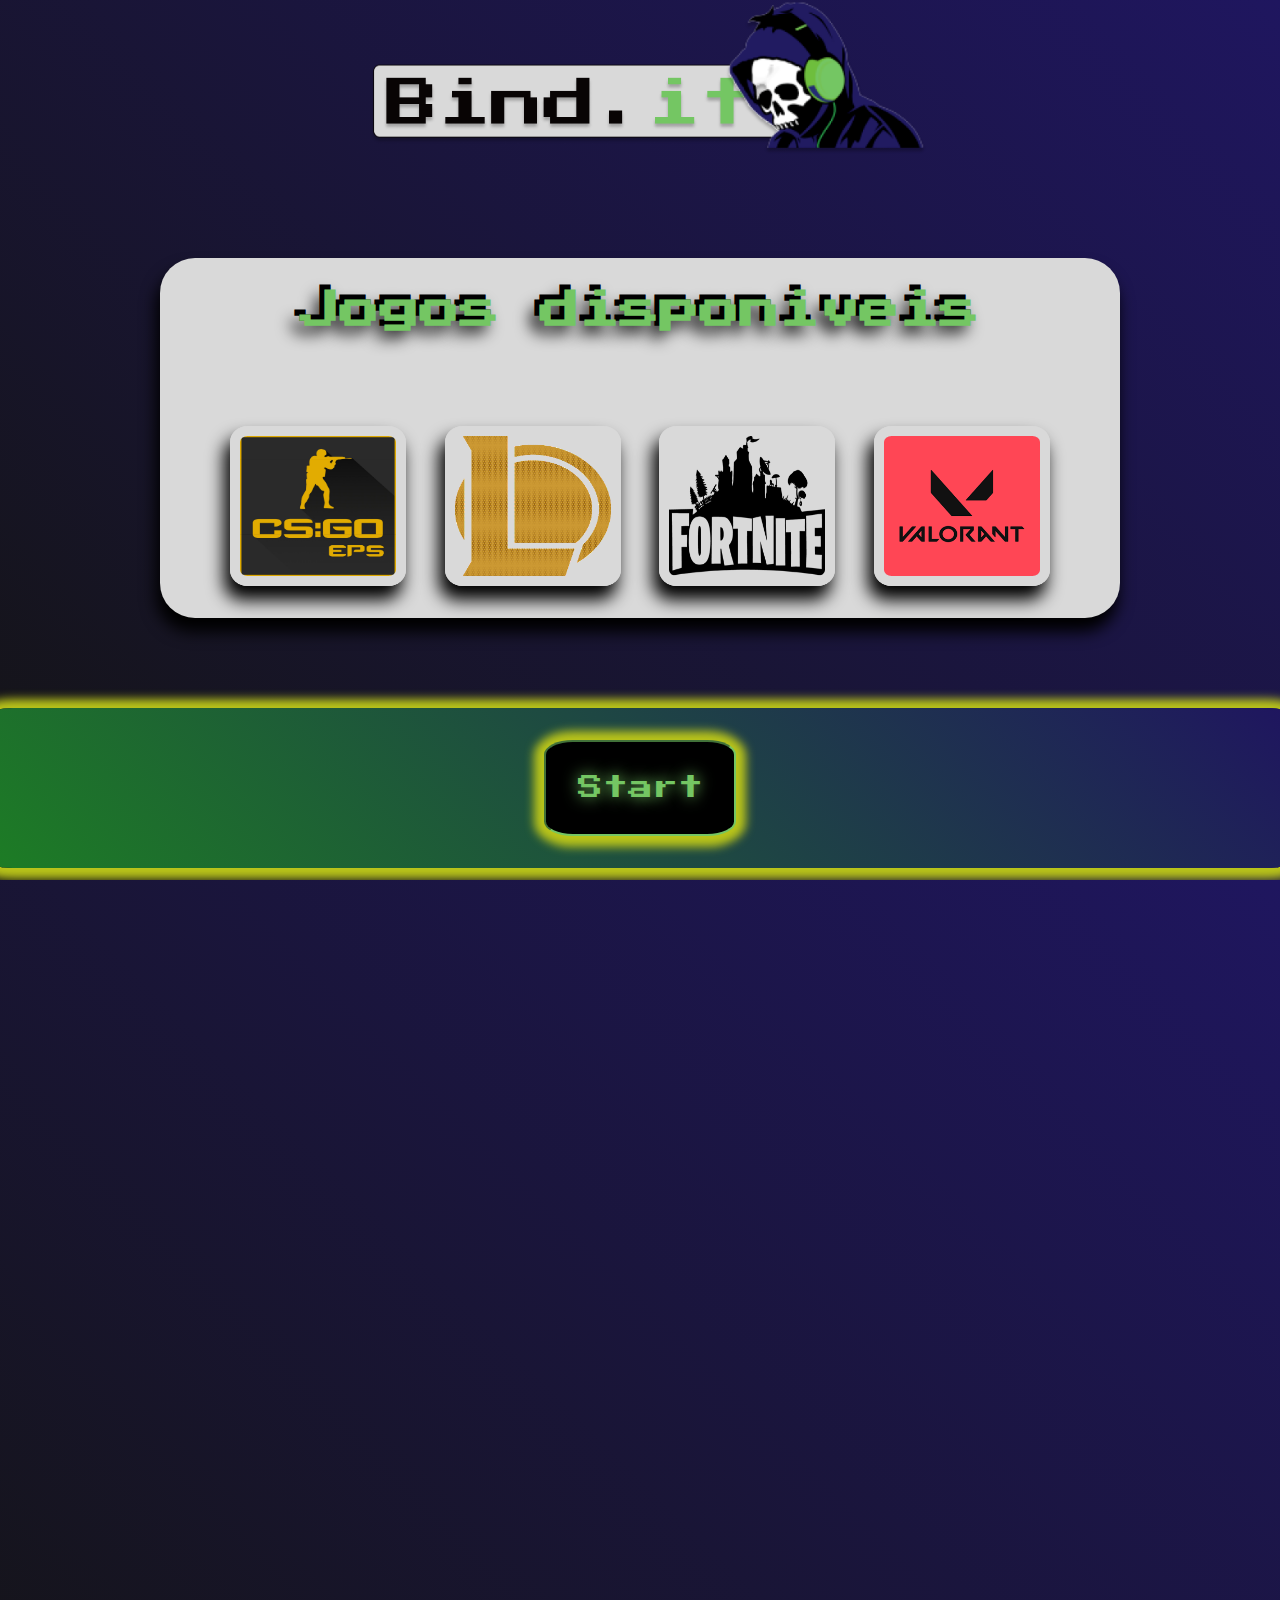
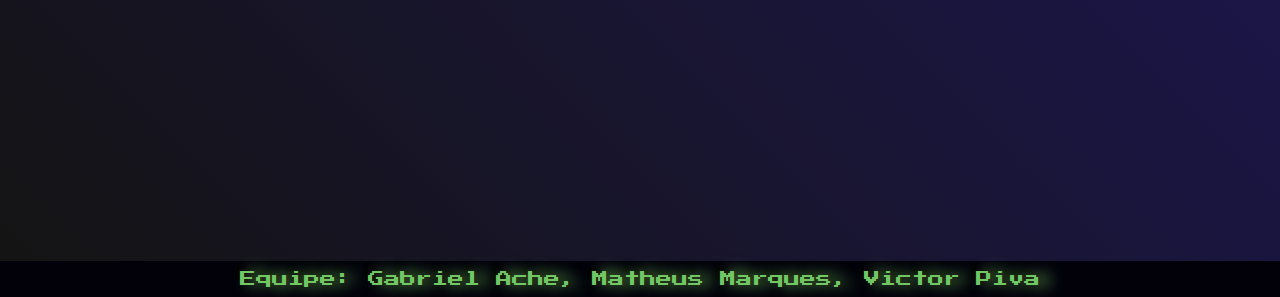
==== index.html @ f16d34d5 "timeline do projeto + botão voltar" ====
<!DOCTYPE html>
<html lang="pt-br">

<head>
    <meta charset="UTF-8">
    <meta http-equiv="X-UA-Compatible" content="IE=edge">
    <meta name="viewport" content="width=device-width, initial-scale=1.0">
    <link rel="stylesheet" href="./css/style1.css">
    <title>Bind.it</title>
</head>

<body>
    <div class="container"> <!-- o container é a estrutura para colocar o conteúdo desejado dentro dela -->
        <div class="cabecalho">
            <img src="./images/logo.png" alt="logo">
        </div>
    </div>

    <div class="info"> <!-- box de jogos disponiveis -->
        <h1> Jogos disponiveis </h1>

        <div class="container_2"> <!-- box de jogos -->
            <img src="./images/CSlogo.jpeg" alt="cs">
            <img src="./images/leagueLogo.png" alt="lol">
            <img src="./images/fortniteLogo.png" alt="fortnite">
            <img src="./images/valorantLogo.png" alt="valorant">
        </div>
    </div>

    <div class="button"> <!-- box do botão Start -->
        <button>
            <a href="./home.html" target="_blank">
                Start
            </a>
        </button>
    </div>  

    <div class= "container_3"> <!-- box do vídeo -->
        <video autoplay muted loop>
            <source src="noob.mp4" type="video/mp4">
    </div>

    <footer> <!-- box do Roda pé -->
        <li>Equipe: Gabriel Ache, Matheus Marques, Victor Piva</li>
    </footer>
    
</body>

</html>
---- css/style1.css ----
@import url('https://fonts.googleapis.com/css2?family=Manrope:wght@500;700&family=Press+Start+2P&display=swap');



*{
    padding: 0;
    margin: 0;
    box-sizing: border-box;
    text-align: center;
    font-family: 'Press Start 2P', cursive;
}

body{
    width: 100vw;
    height: 100vh;
    background-image: linear-gradient( 45deg, rgb(20, 20, 20), #1f165f);
    background-repeat: no-repeat;
    align-items: center;
}

div.cabecalho{
    display: flex;
    justify-content: center;
}

.cabecalho img{
    width: 35rem;
    margin-left: 20px;
    margin-bottom: 3rem;
}

div.info{
    font-family: 'Press Start 2P', cursive;
    margin-top: 3rem;
    font-size: 20px;
    text-align: center;
    margin-left: 10rem;
    margin-right: 10rem;
    padding: 2rem;
    border-radius: 35px;
    background-color:#D9D9D9;
    box-shadow: black -3px 13px 16px 1px;
}

.info h1{
    display: flex;
    justify-content: center;
    text-align: center;
    color: #74C663;
    text-shadow: -8px 7px 16px black, -5px -5px black;
    width: 100%;
    align-items: center;
}

.container_2{
    display: flex;
    justify-content: space-evenly;
}

.container_2 img{
    width: 11rem;
    height: 10rem;
    padding: 10px;
    margin-top: 6rem;
    background-image: url(../images/fundoCinza.png);
    border-radius: 10%;
    box-shadow: black -5px 13px 17px 1px;
    align-items: center;
}

div.button{
    width: 100%;
    height: 10rem;
    align-items: center;
    display: flex;
    justify-content: center;
    text-align: center;
    margin-top: 7%;
    margin-bottom: 1%;
    background-image: linear-gradient( 45deg, rgb(29, 124, 37), #1f165f);
    border-radius: 1%;
    box-shadow: rgb(186, 197, 26) 0px 1px 10px 10px;

}

.button button{
    font-family: 'Press Start 2P', cursive;
    width: 12rem;
    height: 6rem;
    border-radius: 15%;
    background-color:black;
    color:#74C663;
    border-style: inset;
    border-color: #74C663;
    text-shadow: #74C663 0px 0px 15px;
    font-size: 25px;
    cursor: pointer;
    transition: transform 200ms ease-in-out;
    box-shadow: rgb(186, 197, 26) 0px 1px 10px 10px;
}

.button a{
    text-decoration: none;
    color: #74C663;
}

button:hover{
    transform: scale(1.05);
}

div.container_3{ 
    padding: 7%;
    background-image: url(../images/background.png);
    width: 100vw;
    height: 109%;
    background-image: linear-gradient( 45deg, rgb(20, 20, 20), #1f165f);
    align-items: center;
    margin: 3%,-3%;
    
}

::-webkit-scrollbar{
    width: 10px;
    background-color: #77ee07;
}

::-webkit-scrollbar-thumb{
    background-color: #1f165f;
}

footer{
    width: 100%;
    padding: 10px;
    color: #74C663;
    text-shadow: 10px 0px 15px #74C663, -5px -5px black;
    background-color: #02010a;
}
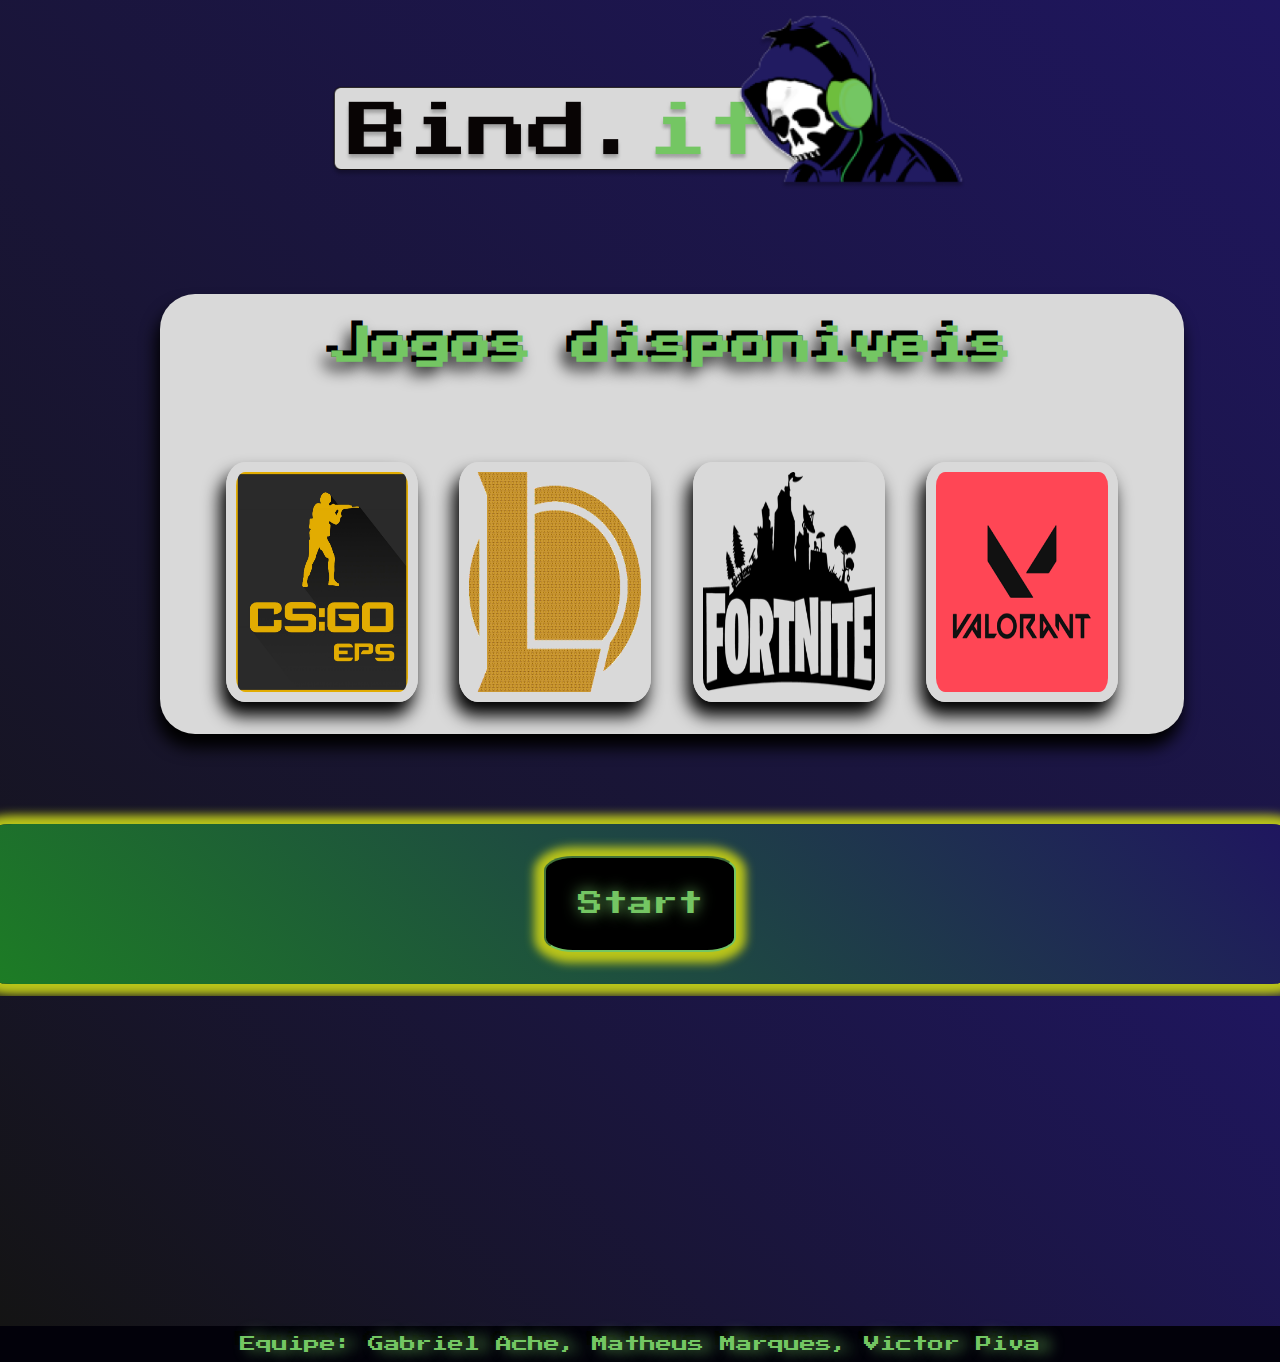
==== commit fa87881f: "Tela responsiva" ====
--- a/index.html
+++ b/index.html
@@ -5,7 +5,7 @@
     <meta charset="UTF-8">
     <meta http-equiv="X-UA-Compatible" content="IE=edge">
     <meta name="viewport" content="width=device-width, initial-scale=1.0">
-    <link rel="stylesheet" href="./css/style1.css">
+    <link rel="stylesheet" href="./css/style_index.css">
     <title>Bind.it</title>
 </head>
 
@@ -25,6 +25,7 @@
             <img src="./images/fortniteLogo.png" alt="fortnite">
             <img src="./images/valorantLogo.png" alt="valorant">
         </div>
+
     </div>
 
     <div class="button"> <!-- box do botão Start -->
@@ -36,8 +37,10 @@
     </div>  
 
     <div class= "container_3"> <!-- box do vídeo -->
-        <video autoplay muted loop>
-            <source src="noob.mp4" type="video/mp4">
+        <div class="video">
+            <video autoplay muted loop>
+                <source src="noob.mp4" type="video/mp4">
+        </div>
     </div>
 
     <footer> <!-- box do Roda pé -->
--- a/css/style_index.css
+++ b/css/style_index.css
@@ -0,0 +1,161 @@
+@import url('https://fonts.googleapis.com/css2?family=Manrope:wght@500;700&family=Press+Start+2P&display=swap');
+
+
+
+*{
+    padding: 0;
+    margin: 0;
+    box-sizing: border-box;
+    text-align: center;
+    font-family: 'Press Start 2P', cursive;
+    width: 100%;
+    max-width: 1980px;
+}
+
+body{
+    width: 100%;
+    max-width: 1980px;
+    height: 100%;
+    background-image: linear-gradient( 45deg, rgb(20, 20, 20), #1f165f);
+    background-repeat: no-repeat;
+    align-items: center;
+}
+
+div.cabecalho{
+    display: flex;
+    justify-content: center;
+}
+
+.cabecalho img{
+    width: 50%; 
+    max-width: 1980px;
+    margin-left: 20px;
+    margin-bottom: 3rem;
+    margin-top: 1%
+}
+
+div.info{ /* bloco branco */
+    font-family: 'Press Start 2P', cursive;
+    margin-top: 3rem;
+    font-size: 20px;
+    text-align: center;
+    margin-left: 10rem;
+    margin-right: 10rem;
+    padding: 2rem;
+    border-radius: 35px;
+    background-color:#D9D9D9;
+    box-shadow: black -3px 13px 16px 1px;
+    width: 80%; 
+    max-width: 1980px;
+    
+}
+
+.info h1{
+    display: flex;
+    justify-content: center;
+    text-align: center;
+    color: #74C663;
+    text-shadow: -8px 7px 16px black, -5px -5px black;
+    width: 100%;
+    max-width: 1980px;
+    align-items: center;
+    transform: scale(1.0);
+}
+
+.container_2{
+    display: flex;
+    justify-content: space-evenly;
+    grid-gap: 5px 8px; /* espaço entre um elemento interno e outro */
+}
+
+.container_2 img{
+    width: 20%;
+    max-width: 1980px;
+    height: 15rem;
+    padding: 10px;
+    margin-top: 6rem;
+    background-image: url(../images/fundoCinza.png);
+    border-radius: 10%;
+    box-shadow: black -5px 13px 17px 1px;
+    align-items: center;
+}
+
+
+div.button{
+    width: 100%;
+    max-width: 1980px;
+    height: 10rem;
+    align-items: center;
+    display: flex;
+    justify-content: center;
+    text-align: center;
+    margin-top: 7%;
+    margin-bottom: 1%;
+    background-image: linear-gradient( 45deg, rgb(29, 124, 37), #1f165f);
+    border-radius: 1%;
+    box-shadow: rgb(186, 197, 26) 0px 1px 10px 10px;
+
+}
+
+.button button{
+    font-family: 'Press Start 2P', cursive;
+    width: 12rem;
+    height: 6rem;
+    border-radius: 15%;
+    background-color:black;
+    color:#74C663;
+    border-style: inset;
+    border-color: #74C663;
+    text-shadow: #74C663 0px 0px 15px;
+    font-size: 25px;
+    cursor: pointer;
+    transition: transform 200ms ease-in-out;
+    box-shadow: rgb(186, 197, 26) 0px 1px 10px 10px;
+}
+
+.button a{
+    text-decoration: none;
+    color: #74C663;
+}
+
+button:hover{
+    transform: scale(1.05); /* espaço do botão na tela */
+
+}
+
+div.container_3{ 
+    padding: 7%;
+    background-image: url(../images/background.png);
+    width: 100%;
+    max-width: 1980px;
+    height: 100%;
+    background-image: linear-gradient( 45deg, rgb(20, 20, 20), #1f165f);
+    align-items: center;
+    margin: 3%,-3%;
+    display: flex;
+    justify-content: space-evenly;
+    
+}
+
+.video{ 
+    transform: scale(0.); /* espaço do video na tela*/
+
+}
+
+::-webkit-scrollbar{
+    width: 10px;
+    background-color: #77ee07;
+}
+
+::-webkit-scrollbar-thumb{
+    background-color: #1f165f;
+}
+
+footer{
+    width: 100%;
+    max-width: 1980px;
+    padding: 10px;
+    color: #74C663;
+    text-shadow: 10px 0px 15px #74C663, -5px -5px black;
+    background-color: #02010a;
+}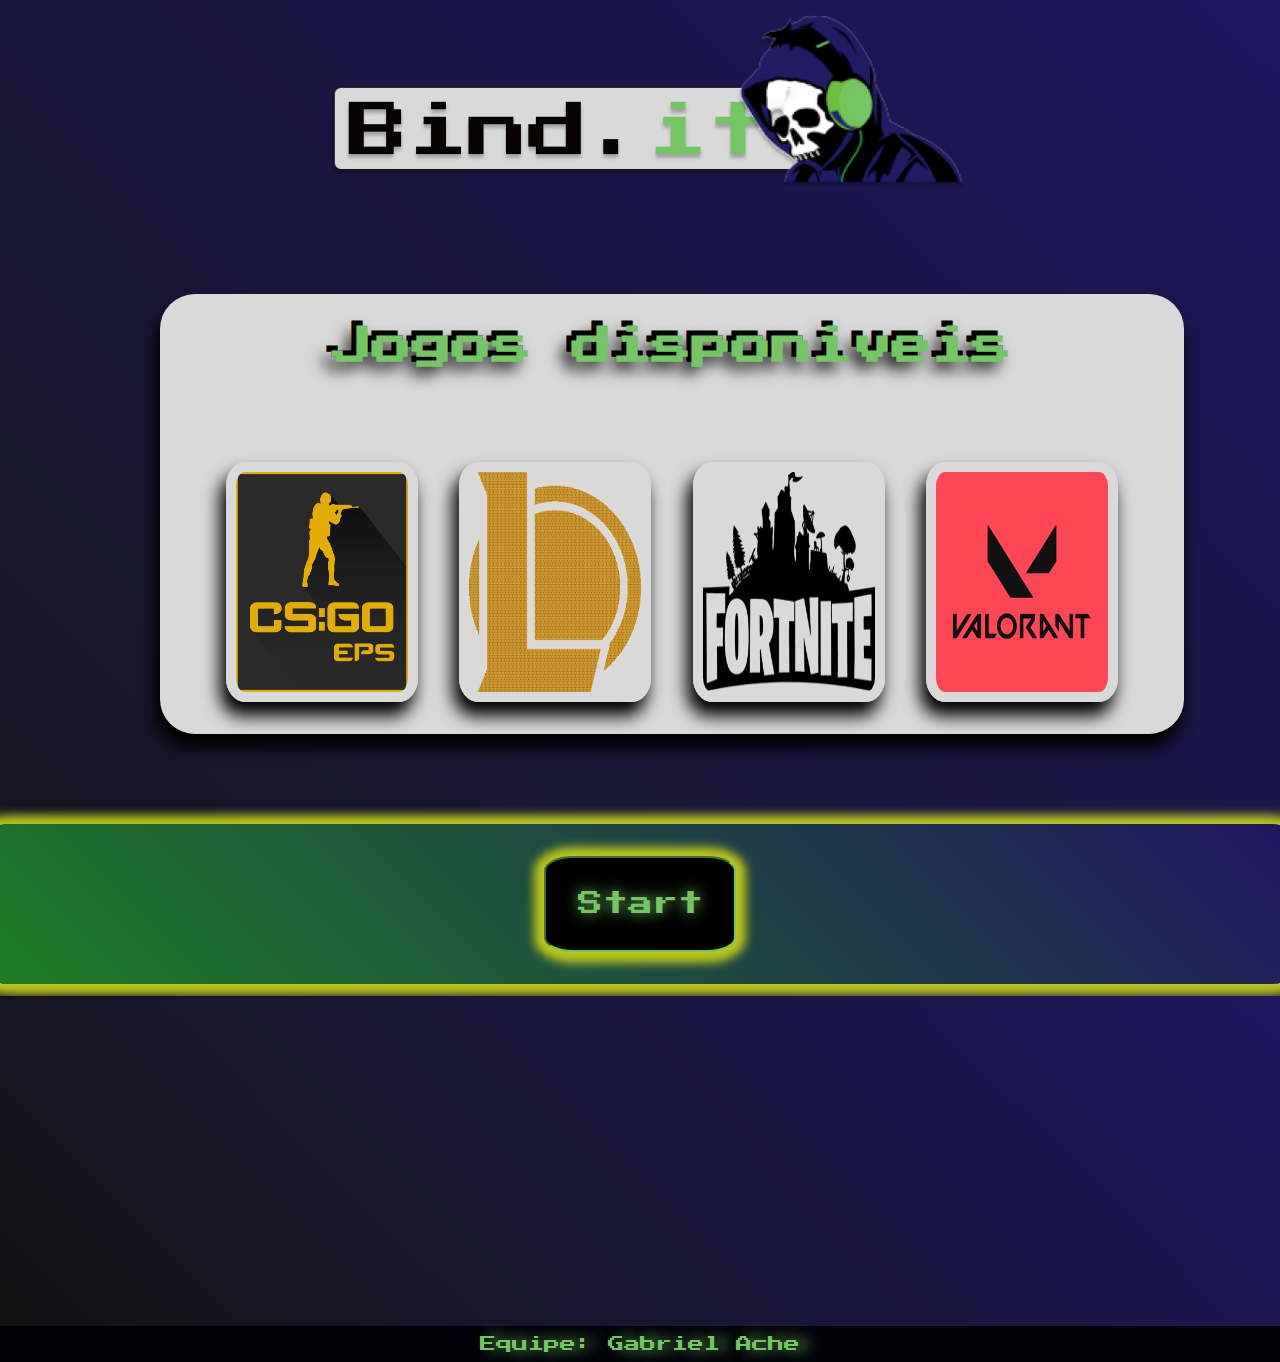
==== commit 76728b95: "first commit" ====
--- a/index.html
+++ b/index.html
@@ -4,7 +4,7 @@
 <head>
     <meta charset="UTF-8">
     <meta http-equiv="X-UA-Compatible" content="IE=edge">
-    <meta name="viewport" content="width=device-width, initial-scale=1.0">
+    <meta name="viewport" content="width=device-width, initial-scale=1">
     <link rel="stylesheet" href="./css/style_index.css">
     <title>Bind.it</title>
 </head>
@@ -44,7 +44,7 @@
     </div>
 
     <footer> <!-- box do Roda pé -->
-        <li>Equipe: Gabriel Ache, Matheus Marques, Victor Piva</li>
+        <li>Equipe: Gabriel Ache</li>
     </footer>
     
 </body>
--- a/css/style_index.css
+++ b/css/style_index.css
@@ -2,14 +2,14 @@
 
 
 
-*{
-    padding: 0;
-    margin: 0;
-    box-sizing: border-box;
-    text-align: center;
-    font-family: 'Press Start 2P', cursive;
-    width: 100%;
-    max-width: 1980px;
+*{ /*  O * seleciona todos os elementos da página.*/
+    padding: 0; /* Define a quantidade de espaço entre o conteúdo de um elemento e suas bordas internas  */
+    margin: 0; /* Define a quantidade de espaço entre os elementos e suas bordas externas  */
+    box-sizing: border-box; /* */
+    text-align: center; /* */
+    font-family: 'Press Start 2P', cursive; /* */
+    width: 100%; /* */
+    max-width: 1980px; /* */
 }
 
 body{
@@ -142,16 +142,16 @@
 
 }
 
-::-webkit-scrollbar{
+::-webkit-scrollbar{ /* scroll da tela*/
     width: 10px;
     background-color: #77ee07;
 }
 
-::-webkit-scrollbar-thumb{
+::-webkit-scrollbar-thumb{ /* barra do scroll da tela*/
     background-color: #1f165f;
 }
 
-footer{
+footer{ /* rodapé*/
     width: 100%;
     max-width: 1980px;
     padding: 10px;
